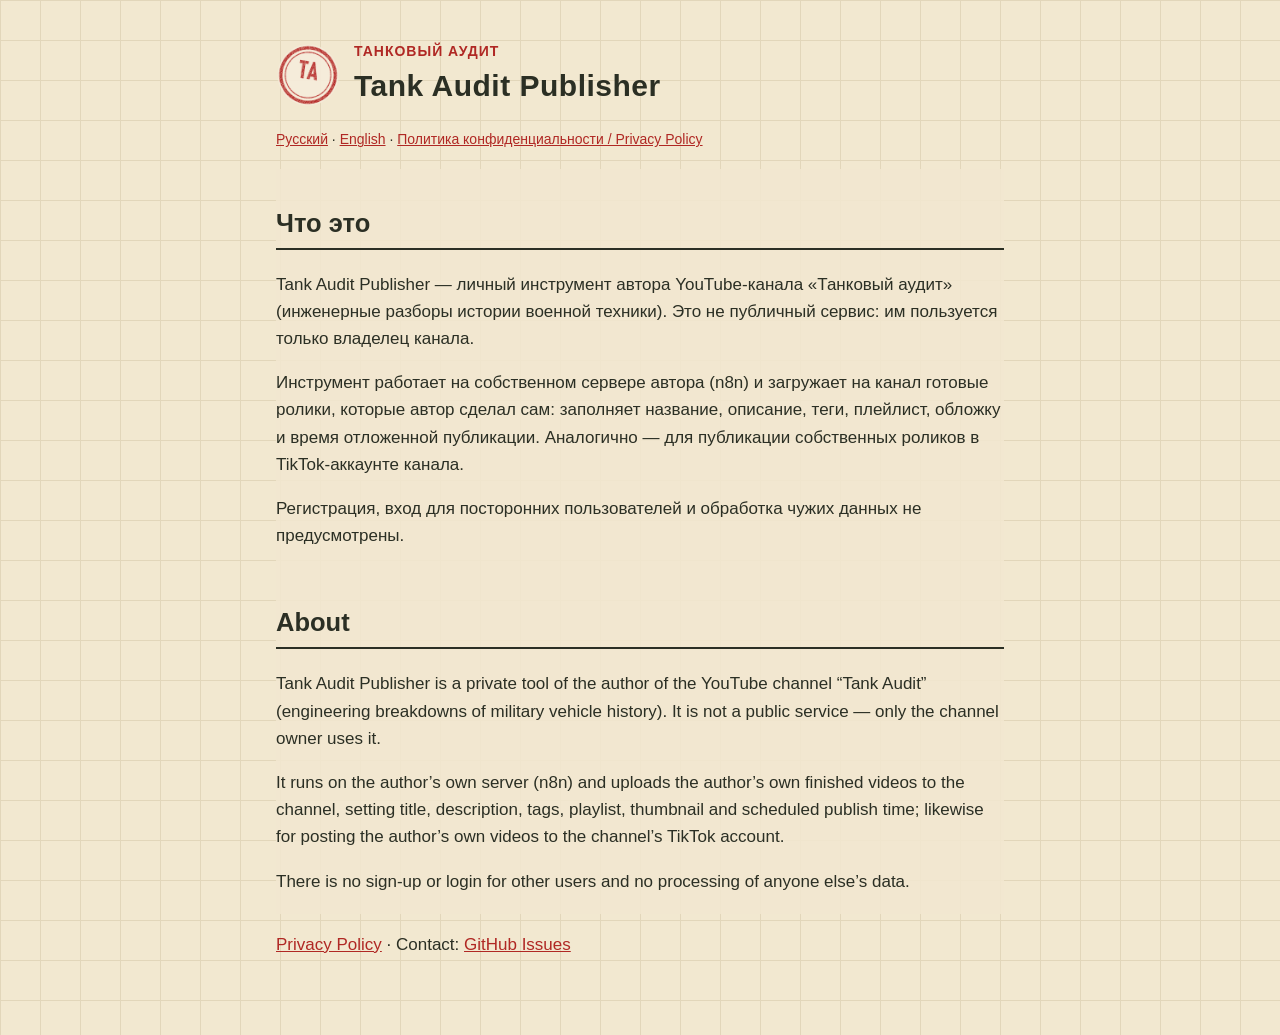
==== index.html @ 2c935166 "Tank Audit Publisher: страница и политика конфиденциальности (YouTube API audit, TikTok) Co-Authored" ====
<!doctype html><html lang="ru"><head><meta charset="utf-8"><meta name="viewport" content="width=device-width,initial-scale=1">
<title>Tank Audit Publisher</title><link rel="stylesheet" href="style.css"></head><body><main>
<header><img src="logo.png" alt="ТА"><div><div class="rub">Танковый аудит</div><h1>Tank Audit Publisher</h1></div></header>
<p class="lang"><a href="#ru">Русский</a> · <a href="#en">English</a> · <a href="privacy.html">Политика конфиденциальности / Privacy Policy</a></p>
<section id="ru"><h2>Что это</h2>
<p>Tank Audit Publisher — личный инструмент автора YouTube-канала «Танковый аудит» (инженерные разборы истории военной техники). Это не публичный сервис: им пользуется только владелец канала.</p>
<p>Инструмент работает на собственном сервере автора (n8n) и загружает на канал готовые ролики, которые автор сделал сам: заполняет название, описание, теги, плейлист, обложку и время отложенной публикации. Аналогично — для публикации собственных роликов в TikTok-аккаунте канала.</p>
<p>Регистрация, вход для посторонних пользователей и обработка чужих данных не предусмотрены.</p></section>
<section id="en"><h2>About</h2>
<p>Tank Audit Publisher is a private tool of the author of the YouTube channel “Tank Audit” (engineering breakdowns of military vehicle history). It is not a public service — only the channel owner uses it.</p>
<p>It runs on the author’s own server (n8n) and uploads the author’s own finished videos to the channel, setting title, description, tags, playlist, thumbnail and scheduled publish time; likewise for posting the author’s own videos to the channel’s TikTok account.</p>
<p>There is no sign-up or login for other users and no processing of anyone else’s data.</p></section>
<p><a href="privacy.html">Privacy Policy</a> · Contact: <a href="https://github.com/RomanisD/tank-audit/issues">GitHub Issues</a></p>
</main></body></html>
---- style.css ----
:root{--paper:#F2E8D0;--grid:#E2D6BA;--ink:#2B2F24;--red:#B02824}
*{box-sizing:border-box}body{margin:0;background:var(--paper);background-image:linear-gradient(var(--grid) 1px,transparent 1px),linear-gradient(90deg,var(--grid) 1px,transparent 1px);background-size:40px 40px;color:var(--ink);font:17px/1.6 "Bahnschrift","Segoe UI",Arial,sans-serif}
main{max-width:760px;margin:0 auto;padding:40px 16px 60px}header{display:flex;align-items:center;gap:14px;margin-bottom:8px}header img{width:64px;height:64px}
h1{font-size:30px;margin:0;letter-spacing:.5px}.rub{color:var(--red);font-weight:700;text-transform:uppercase;font-size:14px;letter-spacing:1px}
h2{margin-top:32px;border-bottom:2px solid var(--ink);padding-bottom:4px}a{color:var(--red)}.lang{margin:18px 0;font-size:14px}
section{background:rgba(242,232,208,.85);padding:2px 0}
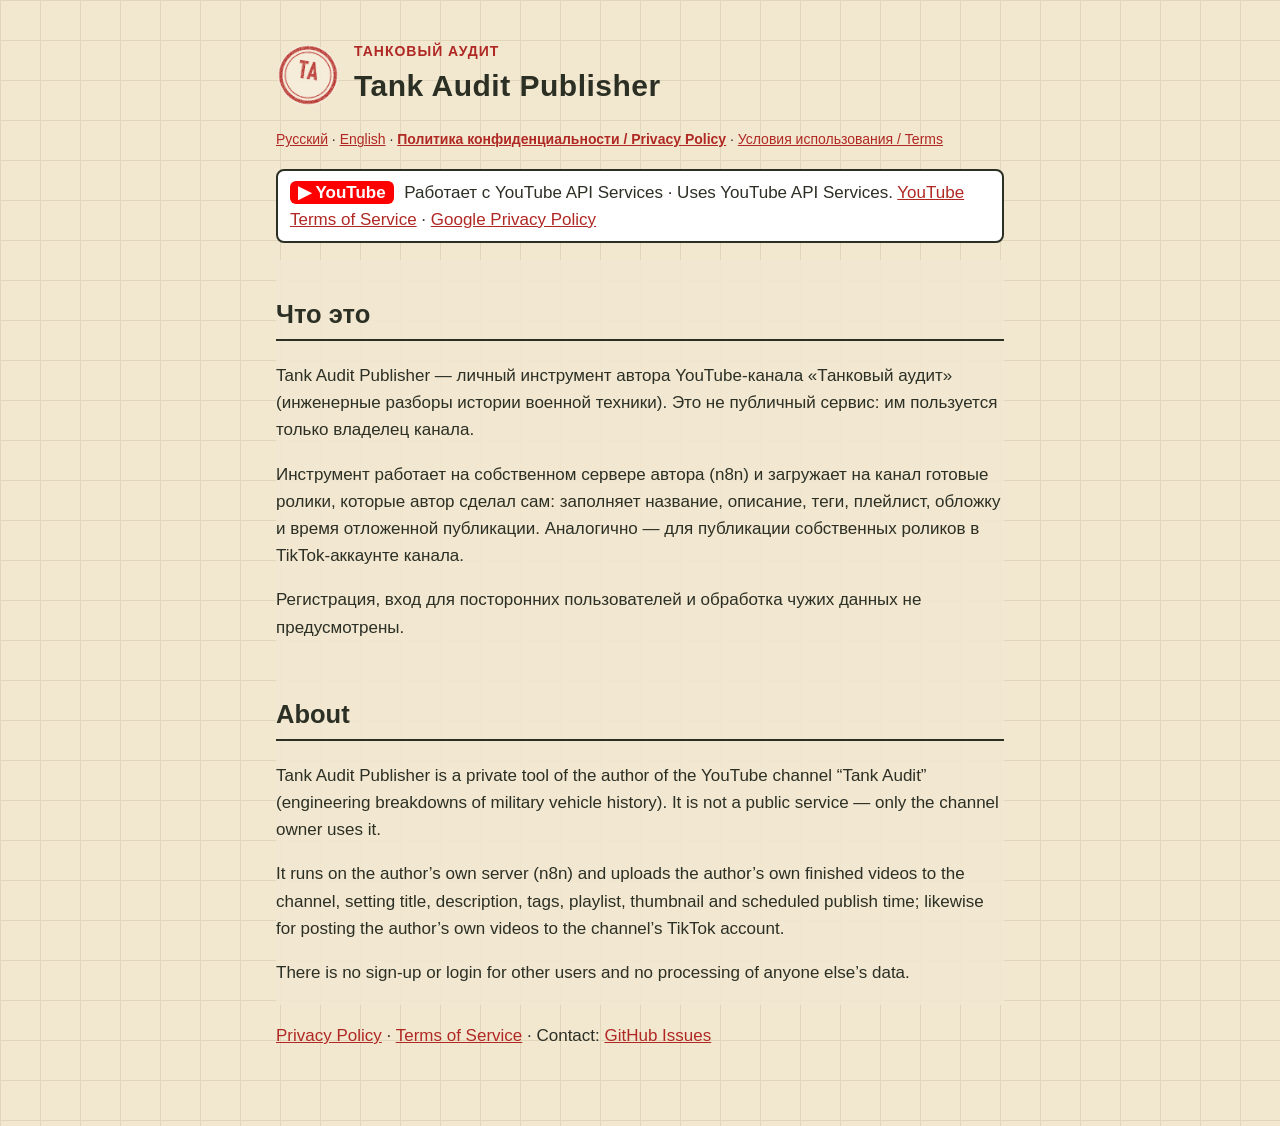
==== commit 8d870afc: "Условия использования, ссылки YouTube ToS / Google Privacy, удаление данных Co-Authored-By: Claude O" ====
--- a/index.html
+++ b/index.html
@@ -1,7 +1,8 @@
 <!doctype html><html lang="ru"><head><meta charset="utf-8"><meta name="viewport" content="width=device-width,initial-scale=1">
 <title>Tank Audit Publisher</title><link rel="stylesheet" href="style.css"></head><body><main>
 <header><img src="logo.png" alt="ТА"><div><div class="rub">Танковый аудит</div><h1>Tank Audit Publisher</h1></div></header>
-<p class="lang"><a href="#ru">Русский</a> · <a href="#en">English</a> · <a href="privacy.html">Политика конфиденциальности / Privacy Policy</a></p>
+<p class="lang"><a href="#ru">Русский</a> · <a href="#en">English</a> · <a href="privacy.html"><b>Политика конфиденциальности / Privacy Policy</b></a> · <a href="terms.html">Условия использования / Terms</a></p>
+<p class="yt"><span class="ytlogo">▶ YouTube</span> Работает с YouTube API Services · Uses YouTube API Services. <a href="https://www.youtube.com/t/terms">YouTube Terms of Service</a> · <a href="https://policies.google.com/privacy">Google Privacy Policy</a></p>
 <section id="ru"><h2>Что это</h2>
 <p>Tank Audit Publisher — личный инструмент автора YouTube-канала «Танковый аудит» (инженерные разборы истории военной техники). Это не публичный сервис: им пользуется только владелец канала.</p>
 <p>Инструмент работает на собственном сервере автора (n8n) и загружает на канал готовые ролики, которые автор сделал сам: заполняет название, описание, теги, плейлист, обложку и время отложенной публикации. Аналогично — для публикации собственных роликов в TikTok-аккаунте канала.</p>
@@ -10,5 +11,5 @@
 <p>Tank Audit Publisher is a private tool of the author of the YouTube channel “Tank Audit” (engineering breakdowns of military vehicle history). It is not a public service — only the channel owner uses it.</p>
 <p>It runs on the author’s own server (n8n) and uploads the author’s own finished videos to the channel, setting title, description, tags, playlist, thumbnail and scheduled publish time; likewise for posting the author’s own videos to the channel’s TikTok account.</p>
 <p>There is no sign-up or login for other users and no processing of anyone else’s data.</p></section>
-<p><a href="privacy.html">Privacy Policy</a> · Contact: <a href="https://github.com/RomanisD/tank-audit/issues">GitHub Issues</a></p>
+<p><a href="privacy.html">Privacy Policy</a> · <a href="terms.html">Terms of Service</a> · Contact: <a href="https://github.com/RomanisD/tank-audit/issues">GitHub Issues</a></p>
 </main></body></html>
--- a/style.css
+++ b/style.css
@@ -4,3 +4,4 @@
 h1{font-size:30px;margin:0;letter-spacing:.5px}.rub{color:var(--red);font-weight:700;text-transform:uppercase;font-size:14px;letter-spacing:1px}
 h2{margin-top:32px;border-bottom:2px solid var(--ink);padding-bottom:4px}a{color:var(--red)}.lang{margin:18px 0;font-size:14px}
 section{background:rgba(242,232,208,.85);padding:2px 0}
+.yt{background:#fff;border:2px solid var(--ink);padding:8px 12px;border-radius:8px}.ytlogo{background:#FF0000;color:#fff;font-weight:700;padding:2px 8px;border-radius:6px;margin-right:6px}
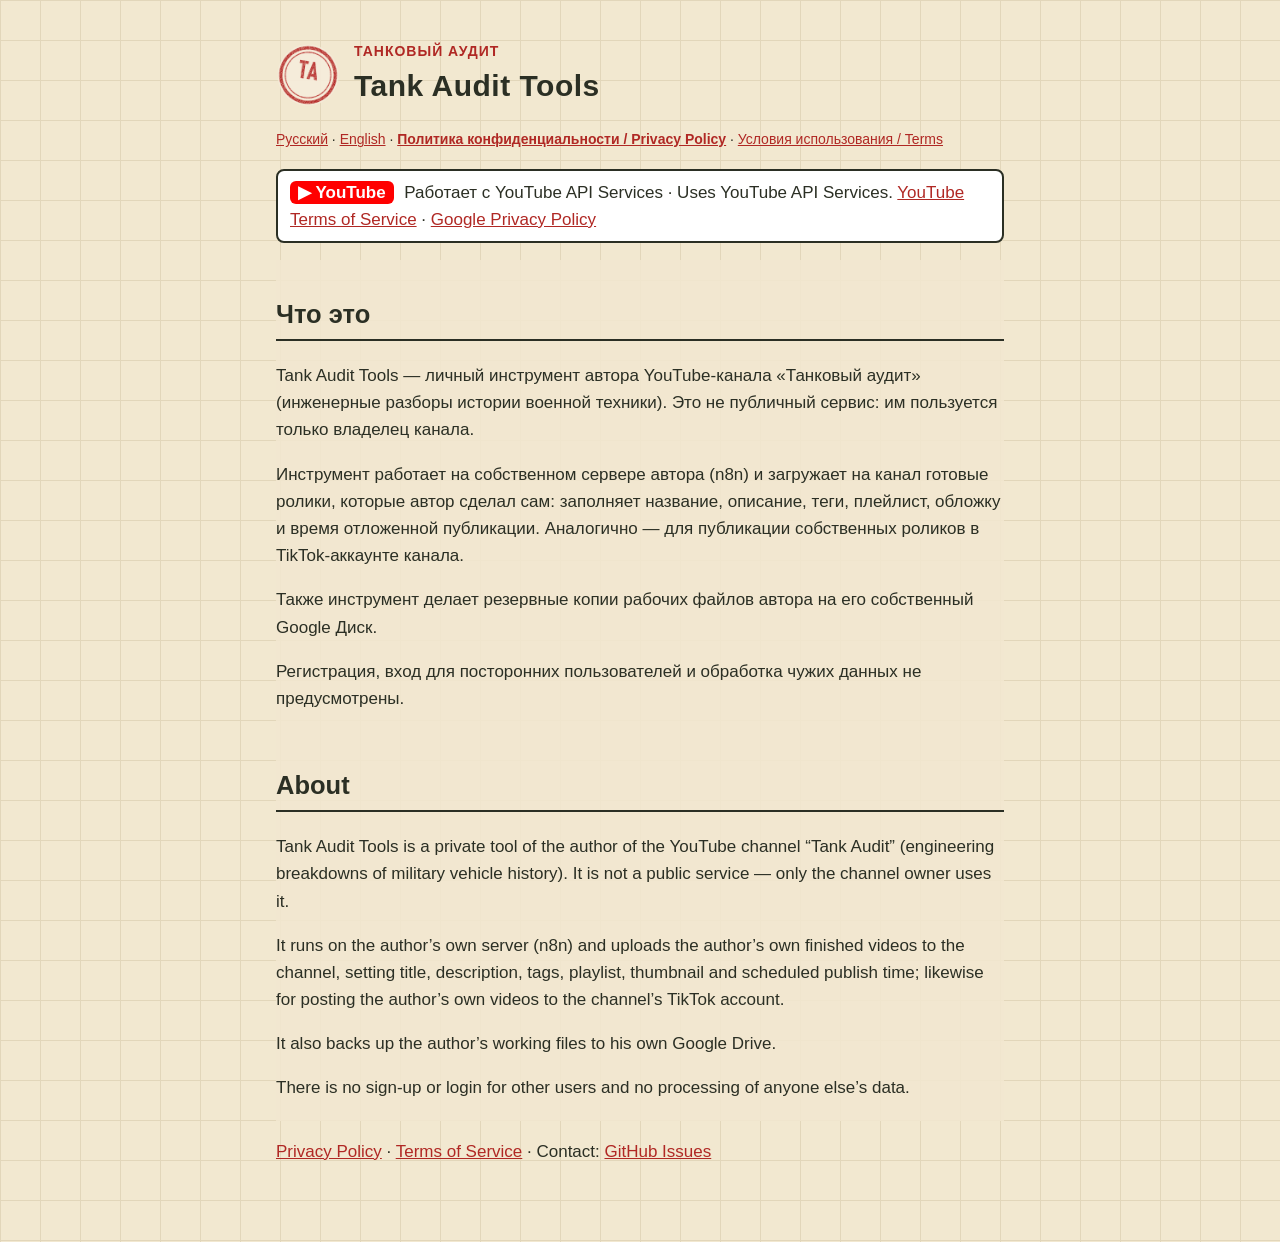
==== commit a6937fa8: "Название: Tank Audit Tools (публикация + бэкап на свой Google Диск) Co-Authored-By: Claude Opus 5.5 " ====
--- a/index.html
+++ b/index.html
@@ -1,15 +1,17 @@
 <!doctype html><html lang="ru"><head><meta charset="utf-8"><meta name="viewport" content="width=device-width,initial-scale=1">
-<title>Tank Audit Publisher</title><link rel="stylesheet" href="style.css"></head><body><main>
-<header><img src="logo.png" alt="ТА"><div><div class="rub">Танковый аудит</div><h1>Tank Audit Publisher</h1></div></header>
+<title>Tank Audit Tools</title><link rel="stylesheet" href="style.css"></head><body><main>
+<header><img src="logo.png" alt="ТА"><div><div class="rub">Танковый аудит</div><h1>Tank Audit Tools</h1></div></header>
 <p class="lang"><a href="#ru">Русский</a> · <a href="#en">English</a> · <a href="privacy.html"><b>Политика конфиденциальности / Privacy Policy</b></a> · <a href="terms.html">Условия использования / Terms</a></p>
 <p class="yt"><span class="ytlogo">▶ YouTube</span> Работает с YouTube API Services · Uses YouTube API Services. <a href="https://www.youtube.com/t/terms">YouTube Terms of Service</a> · <a href="https://policies.google.com/privacy">Google Privacy Policy</a></p>
 <section id="ru"><h2>Что это</h2>
-<p>Tank Audit Publisher — личный инструмент автора YouTube-канала «Танковый аудит» (инженерные разборы истории военной техники). Это не публичный сервис: им пользуется только владелец канала.</p>
+<p>Tank Audit Tools — личный инструмент автора YouTube-канала «Танковый аудит» (инженерные разборы истории военной техники). Это не публичный сервис: им пользуется только владелец канала.</p>
 <p>Инструмент работает на собственном сервере автора (n8n) и загружает на канал готовые ролики, которые автор сделал сам: заполняет название, описание, теги, плейлист, обложку и время отложенной публикации. Аналогично — для публикации собственных роликов в TikTok-аккаунте канала.</p>
+<p>Также инструмент делает резервные копии рабочих файлов автора на его собственный Google Диск.</p>
 <p>Регистрация, вход для посторонних пользователей и обработка чужих данных не предусмотрены.</p></section>
 <section id="en"><h2>About</h2>
-<p>Tank Audit Publisher is a private tool of the author of the YouTube channel “Tank Audit” (engineering breakdowns of military vehicle history). It is not a public service — only the channel owner uses it.</p>
+<p>Tank Audit Tools is a private tool of the author of the YouTube channel “Tank Audit” (engineering breakdowns of military vehicle history). It is not a public service — only the channel owner uses it.</p>
 <p>It runs on the author’s own server (n8n) and uploads the author’s own finished videos to the channel, setting title, description, tags, playlist, thumbnail and scheduled publish time; likewise for posting the author’s own videos to the channel’s TikTok account.</p>
+<p>It also backs up the author’s working files to his own Google Drive.</p>
 <p>There is no sign-up or login for other users and no processing of anyone else’s data.</p></section>
 <p><a href="privacy.html">Privacy Policy</a> · <a href="terms.html">Terms of Service</a> · Contact: <a href="https://github.com/RomanisD/tank-audit/issues">GitHub Issues</a></p>
 </main></body></html>
